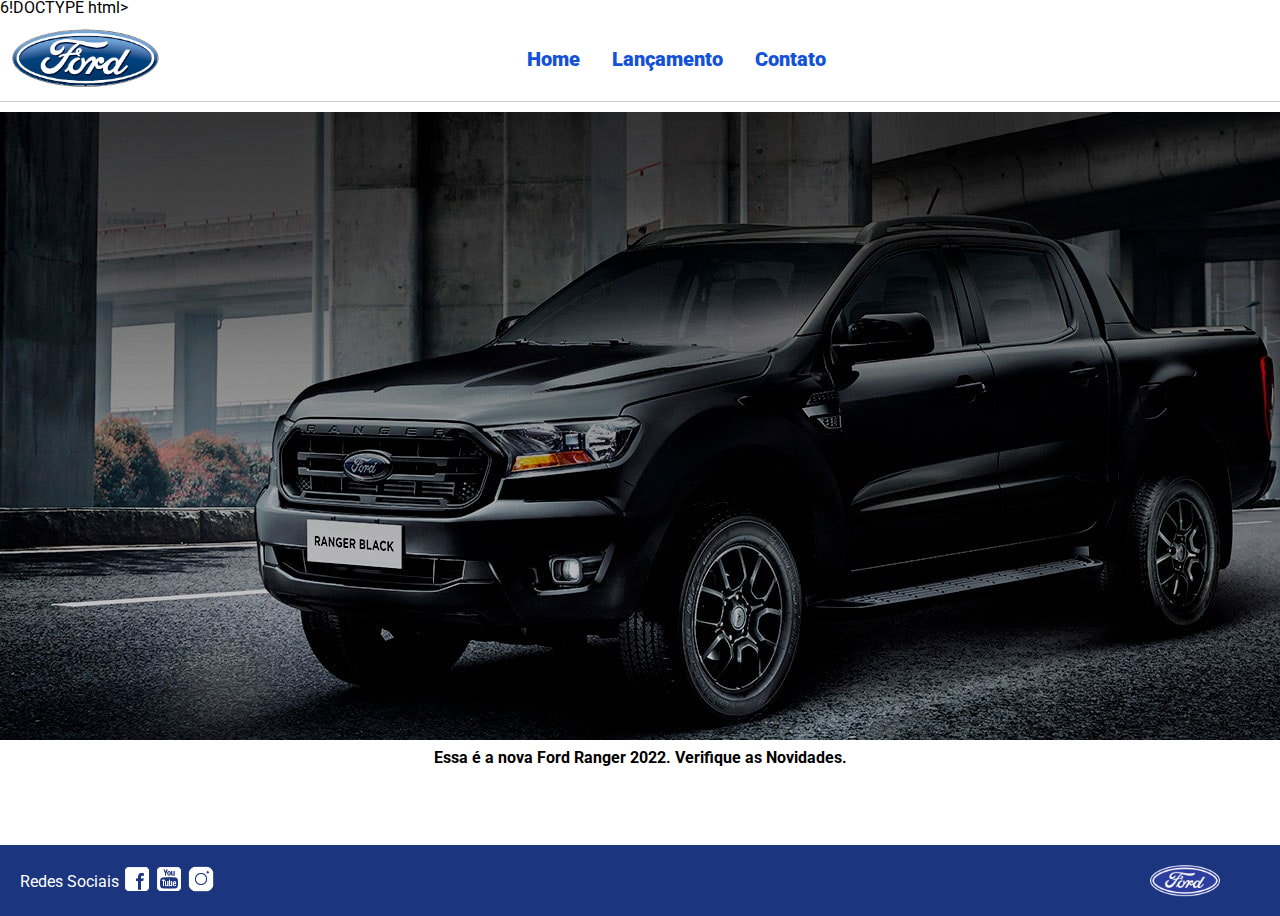
==== anexo_desafio_javascript/index.html @ 71cb8816 "Add files via upload" ====
6!DOCTYPE html>
<html lang="pt-br">
<head>
    <meta charset="UTF-8">
    <meta http-equiv="X-UA-Compatible" content="IE=edge">
    <meta name="viewport" content="width=device-width, initial-scale=1.0">
    <title>Ford</title>    
    <link href="css/reset.css" rel="stylesheet">
    <link href="css/style.css" rel="stylesheet">
</head>
<body>
    <header>       
        <div>
            <img src="img/logo-ford-256.png" width="150" class="logo" />
        </div>
        <nav>
            <ul>
                <li>
                    <a href="index.html">Home</a>
                </li>
                <li>
                    <a href="lancamento.html">Lançamento</a>
                </li>
                <li>
                    <a href="contato.html">Contato</a>
                </li>
            </ul>
        </nav>

    </header>
    <main>
        <div id="carousel">
            <img id="ranger-img" src="img/imagem_1.jpg" alt="">
            <div id="carousel-title">Essa é a nova Ford Ranger 2022. Verifique as Novidades.
            </div>
        </div>
    </main>
    <footer>
        <nav id="social">
            <ul>
                <li><span class="redesociais">Redes Sociais</span></li>
                <li><a href="#" title="Facebook"><img src="img/facebook-50.png"></a></li>
                <li><a href="#" title="YouTube"><img src="img/youtube-squared-50.png"></a></li>
                <li><a href="#" title="Instagram"><img src="img/instagram-logo-50.png"></a></li>
            </ul>
        </nav>
        <div>
           <img src="img/ford-96.png" width="70"  />
        </div>
    </footer>    
           
    <script src="./js/carousel.js"></script>
</body>
</html>
---- anexo_desafio_javascript/css/style.css ----
@import url('https://fonts.googleapis.com/css2?family=Roboto:wght@300&display=swap');

body {
    background: #FFFFFF;
    height: 100%;
    font-family: 'Roboto', sans-serif;
}

html {
    height: 100%;
}

div#carousel {
    height: 46vh;
    width: 100%;
     max-height: 628px;
    -webkit-transition: all .3s ease-in-out;
    -moz-transition: all .3s ease-in-out;
    transition: all .3s ease-in-out;
}

div#carousel-title a {
    text-decoration: none;
}

div#carousel-title  {
    display: block;
    text-align: center;
    margin-top: 10px;
    margin-bottom: 10px;
    font-weight: bold;
}

header ul {
    text-align: center;
    margin-left: auto;
    margin-right: auto;
    display: block;
}

ul {
	display: inline-block;
}

header {
    background: #FFFFFF;
    border-bottom: 1px solid #ccc;
    margin-bottom: 10px;
    padding: 10px;
}

header div {
    display: inline;
    vertical-align: middle;
}

header nav {
    display: inline-block;
    vertical-align: middle;
    width: 80vw;
}

header nav a {
    color: #1351d8;
    font-size: 20px;
    text-decoration: none;
    font-weight: 900;
    margin-left: 14px;
    margin-right: 14px;
}

header nav a:hover {
    color: #1b357e;
    text-decoration: none;
    font-weight: 900;
}

nav li {
    display: inline;
    list-style: none;
}

main {
    min-height: calc(100% - 167px);
}

nav#social {
    display: inline;
    width: 80%;
}

nav#social ul img {
    width: 28px;
}

span.redesociais {
    color: #ffffff;
    vertical-align: super;
}

footer {
    background: #1B357E;
    padding: 20px;
}

footer div {
    display: inline;
    float: right;
    margin-right: 40px;
}

button:hover {
    background: #1b357e;
}
button {
    background: #1351d8;
    color: #fff;
    border: 0px;
    border-radius: 10px;
}
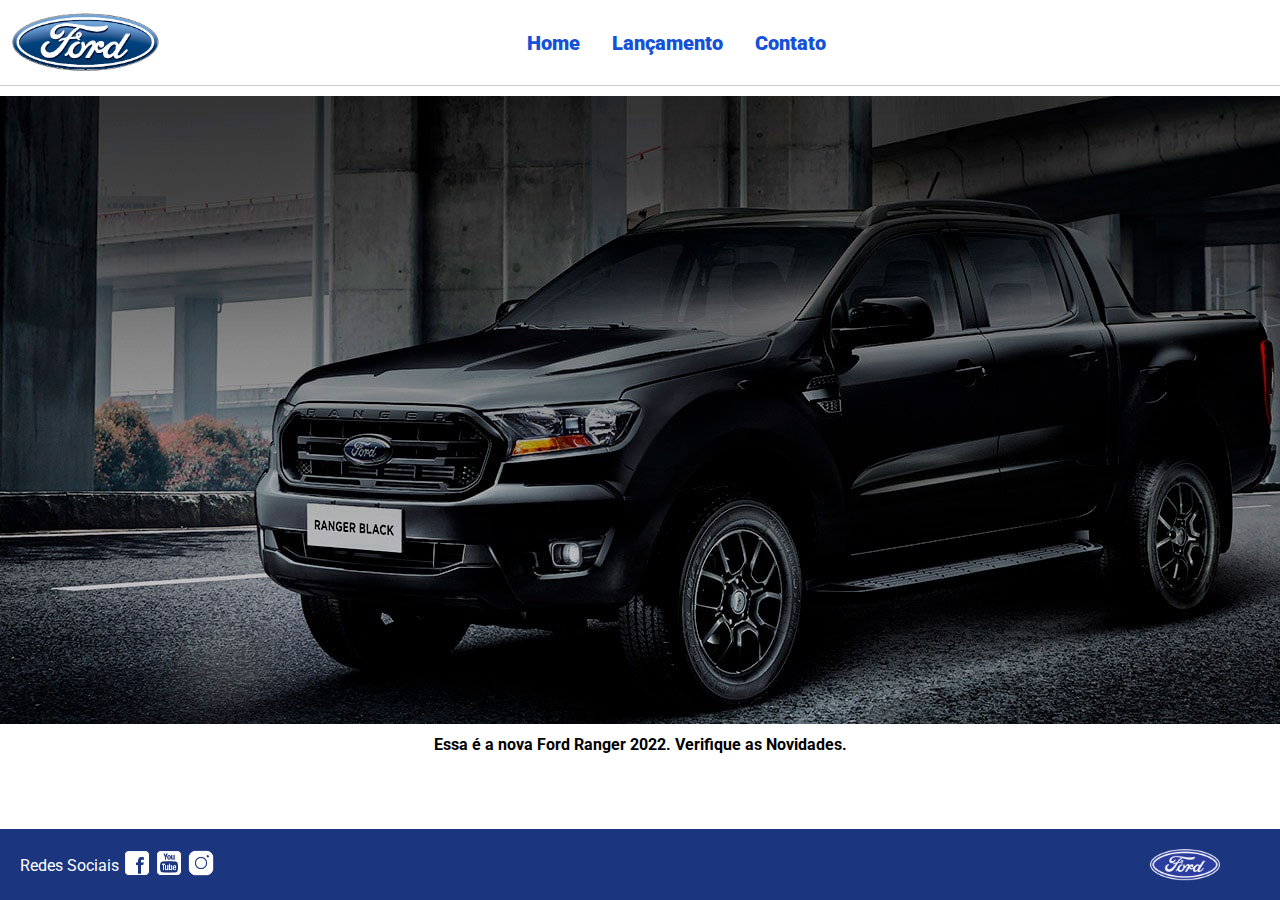
==== commit e5551acf: "Add files via upload" ====
--- a/anexo_desafio_javascript/index.html
+++ b/anexo_desafio_javascript/index.html
@@ -1,4 +1,4 @@
-6!DOCTYPE html>
+<!DOCTYPE html>
 <html lang="pt-br">
 <head>
     <meta charset="UTF-8">
@@ -30,8 +30,8 @@
     </header>
     <main>
         <div id="carousel">
-            <img id="ranger-img" src="img/imagem_1.jpg" alt="">
-            <div id="carousel-title">Essa é a nova Ford Ranger 2022. Verifique as Novidades.
+            <a id="url" href="lancamento.html"><img id="ranger-img" src="img/imagem_1.jpg" alt=""> </a>
+            <div id="carousel-title"><p>Essa é a nova Ford Ranger 2022. Verifique as Novidades.</p>
             </div>
         </div>
     </main>
